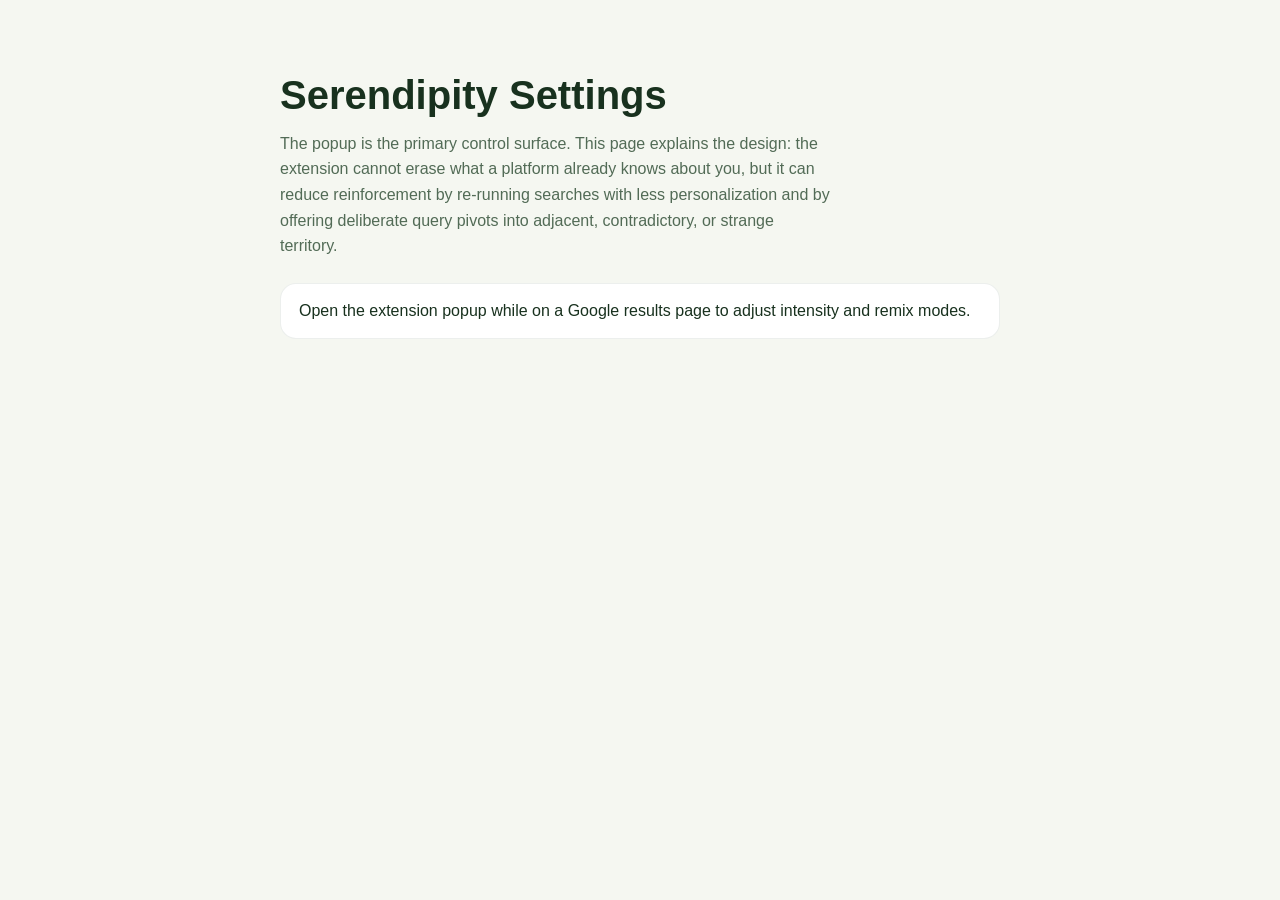
==== options.html @ 7eb00ffd "Build serendipity Chrome extension prototype" ====
<!DOCTYPE html>
<html lang="en">
  <head>
    <meta charset="UTF-8" />
    <meta name="viewport" content="width=device-width, initial-scale=1.0" />
    <title>Serendipity Settings</title>
    <style>
      body {
        margin: 0;
        background: #f5f7f1;
        color: #18311e;
        font-family: "Avenir Next", "Segoe UI", sans-serif;
      }

      main {
        max-width: 720px;
        margin: 0 auto;
        padding: 48px 20px 72px;
      }

      h1 {
        margin-bottom: 12px;
        font-size: 40px;
        line-height: 1;
      }

      p {
        max-width: 62ch;
        color: #526b56;
        line-height: 1.6;
      }

      .note {
        margin-top: 24px;
        padding: 18px;
        border-radius: 16px;
        background: #fff;
        border: 1px solid rgba(24, 49, 30, 0.08);
      }
    </style>
  </head>
  <body>
    <main>
      <h1>Serendipity Settings</h1>
      <p>
        The popup is the primary control surface. This page explains the design:
        the extension cannot erase what a platform already knows about you, but it
        can reduce reinforcement by re-running searches with less personalization
        and by offering deliberate query pivots into adjacent, contradictory, or
        strange territory.
      </p>
      <div class="note">
        Open the extension popup while on a Google results page to adjust
        intensity and remix modes.
      </div>
    </main>
  </body>
  </html>
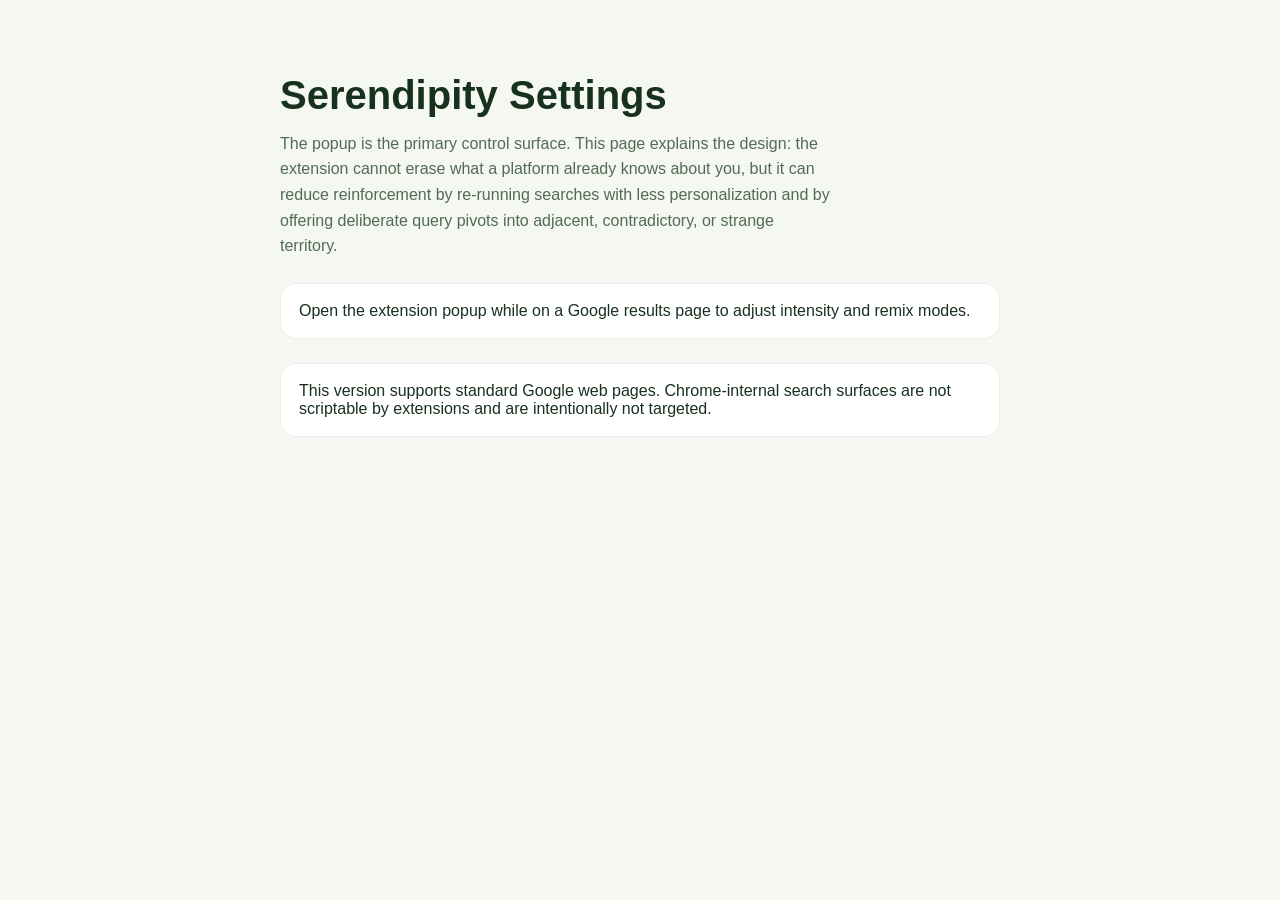
==== commit c2d6c5cd: "Prepare extension for store submission and add privacy page" ====
--- a/options.html
+++ b/options.html
@@ -53,6 +53,11 @@
         Open the extension popup while on a Google results page to adjust
         intensity and remix modes.
       </div>
+      <div class="note">
+        This version supports standard Google web pages. Chrome-internal search
+        surfaces are not scriptable by extensions and are intentionally not
+        targeted.
+      </div>
     </main>
   </body>
   </html>
